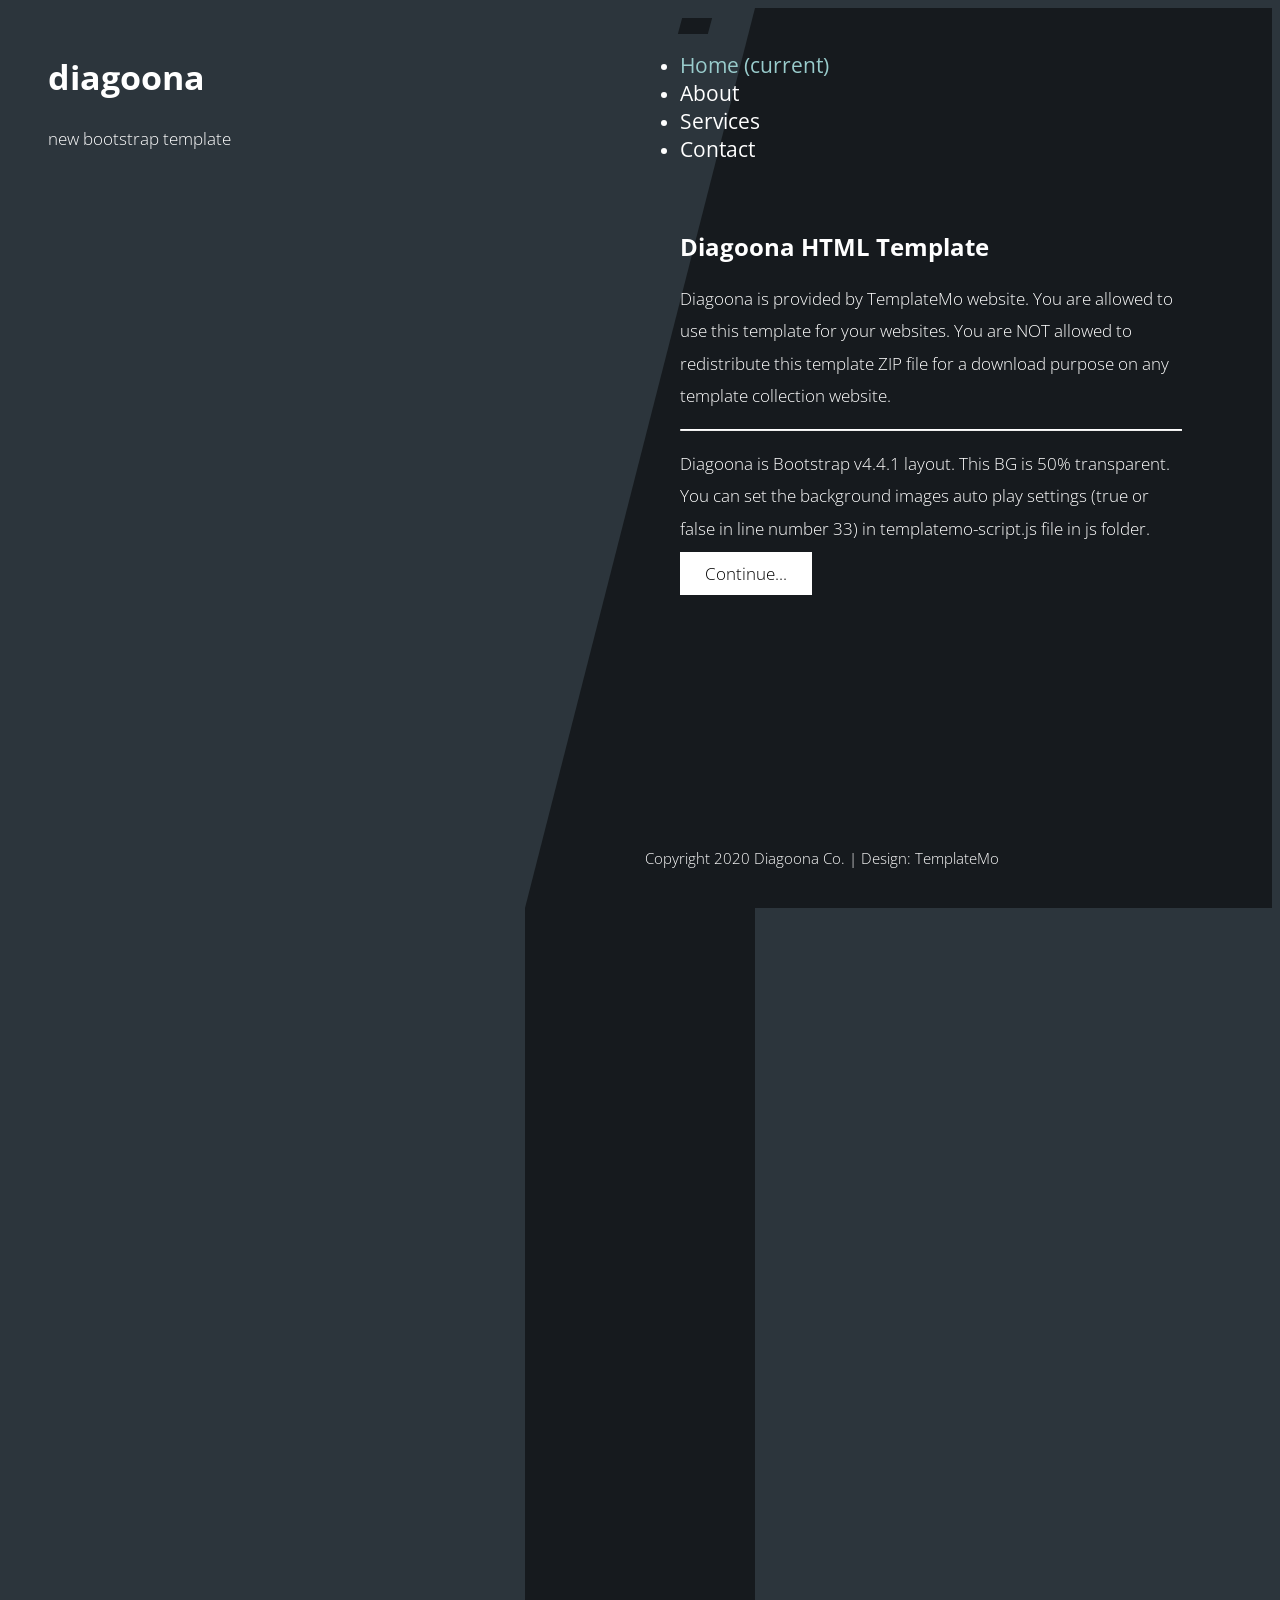
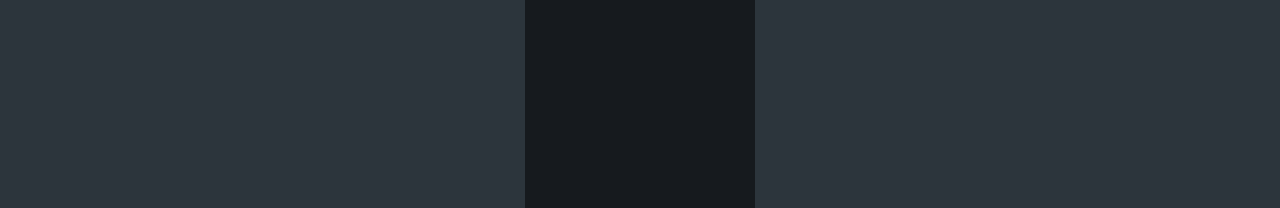
==== index.html @ 7ee662d8 "Add files via upload" ====
<!DOCTYPE html>
<html lang="en">

<head>
    <meta charset="UTF-8">
    <meta name="viewport" content="width=device-width, initial-scale=1.0">
    <meta http-equiv="X-UA-Compatible" content="ie=edge">
    <title>Diagoona HTML CSS Template</title>
    <link href="https://fonts.googleapis.com/css?family=Open+Sans:300,400" rel="stylesheet" /> <!-- https://fonts.google.com/ -->
    <link href="css/bootstrap.min.css" rel="stylesheet" /> <!-- https://getbootstrap.com/ -->
    <link href="fontawesome/css/all.min.css" rel="stylesheet" /> <!-- https://fontawesome.com/ -->
    <link href="css/templatemo-diagoona.css" rel="stylesheet" />
<!--

TemplateMo 550 Diagoona

https://templatemo.com/tm-550-diagoona

-->
</head>

<body>
    <div class="tm-container">        
        <div>
            <div class="tm-row pt-4">
                <div class="tm-col-left">
                    <div class="tm-site-header media">
                        <i class="fas fa-umbrella-beach fa-3x mt-1 tm-logo"></i>
                        <div class="media-body">
                            <h1 class="tm-sitename text-uppercase">diagoona</h1>
                            <p class="tm-slogon">new bootstrap template</p>
                        </div>        
                    </div>
                </div>
                <div class="tm-col-right">
                    <nav class="navbar navbar-expand-lg" id="tm-main-nav">
                        <button class="navbar-toggler toggler-example mr-0 ml-auto" type="button" 
                            data-toggle="collapse" data-target="#navbar-nav" 
                            aria-controls="navbar-nav" aria-expanded="false" aria-label="Toggle navigation">
                            <span><i class="fas fa-bars"></i></span>
                        </button>
                        <div class="collapse navbar-collapse tm-nav" id="navbar-nav">
                            <ul class="navbar-nav text-uppercase">
                                <li class="nav-item active">
                                    <a class="nav-link tm-nav-link" href="#">Home <span class="sr-only">(current)</span></a>
                                </li>
                                <li class="nav-item">
                                    <a class="nav-link tm-nav-link" href="about.html">About</a>
                                </li>
                                <li class="nav-item">
                                    <a class="nav-link tm-nav-link" href="services.html">Services</a>
                                </li>                            
                                <li class="nav-item">
                                    <a class="nav-link tm-nav-link" href="contact.html">Contact</a>
                                </li>
                            </ul>                            
                        </div>                        
                    </nav>
                </div>
            </div>
            
            <div class="tm-row">
                <div class="tm-col-left"></div>
                <main class="tm-col-right">
                    <section class="tm-content">
                        <h2 class="mb-5 tm-content-title">Diagoona HTML Template</h2>
                        <p class="mb-5">Diagoona is provided by TemplateMo website. You are allowed to use this template for your websites. You are NOT allowed to redistribute this template ZIP file for a download purpose on any template collection website.</p>
                        <hr class="mb-5">
                        <p class="mb-5">Diagoona is Bootstrap v4.4.1 layout. This BG is 50% transparent. You can set the background images auto play settings (true or false in line number 33) in templatemo-script.js file in js folder.</p>                        
                        <a href="about.html" class="btn btn-primary">Continue...</a>
                    </section>
                </main>
            </div>
        </div>        

        <div class="tm-row">
            <div class="tm-col-left text-center">            
                <ul class="tm-bg-controls-wrapper">
                    <li class="tm-bg-control active" data-id="0"></li>
                    <li class="tm-bg-control" data-id="1"></li>
                    <li class="tm-bg-control" data-id="2"></li>
                </ul>            
            </div>        
            <div class="tm-col-right tm-col-footer">
                <footer class="tm-site-footer text-right">
                    <p class="mb-0">Copyright 2020 Diagoona Co. 
                    
                    | Design: <a rel="nofollow" target="_parent" href="https://templatemo.com" class="tm-text-link">TemplateMo</a></p>
                </footer>
            </div>  
        </div>

        <!-- Diagonal background design -->
        <div class="tm-bg">
            <div class="tm-bg-left"></div>
            <div class="tm-bg-right"></div>
        </div>
    </div>

    <script src="js/jquery-3.4.1.min.js"></script>
    <script src="js/bootstrap.min.js"></script>
    <script src="js/jquery.backstretch.min.js"></script>
    <script src="js/templatemo-script.js"></script>
</body>
</html>
---- css/templatemo-diagoona.css ----
/*

TemplateMo 550 Diagoona

https://templatemo.com/tm-550-diagoona

*/

body {
    font-family: 'Open Sans', Arial, sans-serif;
    font-size: 17px;
    font-weight: 300;
    overflow-x: hidden;
    color: white;
    background-color: #2C353C;
}

a { 
    transition: all 0.3s ease; 
    text-decoration: none;
}

ul { padding: 0; }
a:hover { text-decoration: none; }
button:focus { outline: none; }
p { line-height: 1.9; }
.tm-logo { margin-right: 20px; }
.tm-slogan { font-size: 0.8rem; }

/* Navigation */
.navbar-toggler {
    padding: 8px 15px;
    border: 0;
    border-radius: 0;
    transform: skewX(-15deg);
    background-color: rgba(0,0,0,0.5);
    color: white;    
}

.navbar-toggler i { transform: skewX(15deg); }

.navbar-expand-lg {
    padding-left: 0;
    padding-right: 0;
}

.navbar-expand-lg .navbar-nav .nav-link { padding: 0; }

.navbar-expand-lg .navbar-nav .tm-nav-link {
    font-size: 1.3rem;
    font-weight: 400;
    color: white;    
    padding-bottom: 30px;    
}

.nav-item { margin-right: 60px; }

.nav-item:last-child { margin-right: 0; }

.nav-item.active .tm-nav-link,
.nav-item:hover .tm-nav-link {
    color: #9CC;
}

/* Page Background */
.tm-bg {
    position: absolute;
    left: 0;
    right: 0;
    width: 100%;
    height: 100%;
    display: flex;
    z-index: -1000;
}

.tm-bg-left,
.tm-bg-right {
    position: relative;
    width: 50%;
    height: 100%;
}

.tm-bg-right { background-color: rgba(0,0,0,0.5); }

.tm-bg-left {
    border-right: 230px solid rgba(0,0,0,0.5);
    border-top: 100vh solid transparent;
}

.tm-bg-controls-wrapper {
    display: inline-block;
    margin-left: -150px;
}

.tm-bg-control {
    display: inline-block;
    width: 14px;
    height: 14px;
    background-color: rgba(255,255,255,0.5);
    margin: 6px;
    cursor: pointer;
}

.tm-bg-control.active,
.tm-bg-control:hover {
    background-color: white;
}

.tm-container {
    width: 100%;
    height: 100%;
    min-height: 100vh;
    position: relative;
    display: flex;
    flex-direction: column;
    justify-content: space-between;  
}

.tm-row { display: flex; }

.tm-col-left {
    width: 50%;
    height: 100%;
    padding-left: 40px;  
    padding-right: 40px;
}

.tm-col-right {
    width: 50%;
    height: 100%;
    padding-left: 70px;
    padding-right: 70px;
}

.tm-content {
    max-width: 660px;
    margin-top: 50px;
    padding-right: 20px;
}

.tm-about { max-width: 525px; }

::-webkit-scrollbar {
    -webkit-appearance: none;
    width: 10px;
}
  
::-webkit-scrollbar-thumb {
    border-radius: 5px;
    background-color: rgba(255,255,255,.8);
    box-shadow: 0 0 1px rgba(255,255,255,.8);
}

.tm-content-title { font-size: 1.5rem; }
hr { border-top: 1px solid white; }

.btn {
    padding: 10px 25px;
    border-radius: 0;
}

.btn-big {
    padding: 9px 40px;
    font-size: 1.2rem;;
}

.btn-primary {
    background-color: white;
    color: black;
    border: 0;
}

.btn-primary:hover {
    background-color: #9CC;
    color: black;
}

.tm-site-footer {
    padding: 40px 0 20px;
    max-width: 660px;
    font-size: 0.95rem;
}

.tm-col-footer { padding-left: 0; }
.tm-text-link { color: white; }

.tm-text-link:hover,
.tm-text-link:focus {
    color: #9CC;
}

/* Service */ 
.tm-service-text { max-width: 365px; }
.tm-service-img { margin-right: 25px; }
.tm-service-img-r { margin-left: 25px; }

/* Contact */
.form-control,
textarea {    
    color: white;
    background-color: transparent;
    background-clip: padding-box;
    border: none;
    border-bottom: 1px solid #999A9B;
    border-radius: 0;
    transition: border-color 0.15s ease-in-out, box-shadow 0.15s ease-in-out;
    padding: 10px 0;
    font-family: 'Open Sans', Arial, sans-serif;
    font-size: 1rem;
    font-weight: 400;
    line-height: 1.5;
}

.form-control:focus {
    color: white;
    background-color: transparent;    
    box-shadow: none;
    border-color: #9CC;
    outline: none;
}

.mb-85 { margin-bottom: 85px; }
.tm-contact-main { max-width: 690px; }

.tm-contact {
    max-width: 420px;
    margin-left: auto;
    margin-right: auto;
}

.form-control::-webkit-input-placeholder { color: white; } /* Edge */  
.form-control:-ms-input-placeholder { color: white; } /* Internet Explorer 10-11 */  
.form-control::placeholder { color: white; }

@media (max-width: 1200px) {
    .nav-item { margin-right: 30px; }

    .tm-page-right {
        padding-left: 30px;
        padding-right: 30px;
    }
}

@media (max-width: 992px) {    
    .tm-nav {
        position: absolute;
        background: rgba(0, 0, 0, 0.8);
        color: white;
        top: 44px;
        right: 4px;
    }

    .navbar-expand-lg .navbar-nav .tm-nav-link {
        color: white;
        font-size: 1.1rem;
        padding: 13px 20px;
    }

    .nav-item { margin-right: 0; }

    .nav-item.active .tm-nav-link,
    .nav-item:hover .tm-nav-link {
        color: #9CC;
    }

    .tm-content { margin-top: 20px; }
    .tm-site-footer { padding-top: 40px; }
    .tm-col-left { width: 40%; }

    .tm-col-right {
        width: 60%;
        padding-left: 100px;
        padding-right: 30px;
    }
    
    .tm-col-footer { padding-left: 0; }
}

@media (max-width: 768px) {
    .tm-row { flex-direction: column; }

    .tm-col-left,
    .tm-col-right,
    .tm-bg-left,
    .tm-bg-right {
        width: 100%;
    }

    #tm-main-nav {
        position: fixed;
        top: 50px;
        right: 40px;
        padding-bottom: 0;
    }  
    
    .tm-bg { flex-direction: column; }

    .tm-bg-left {
        height: 200px;        
        border-bottom: 50px solid rgba(0,0,0,0.5);
        border-right: 0;
        border-top: 0;
    }

    .tm-bg-right { height: calc(100% - 200px); }

    .tm-bg-controls-wrapper {
        margin-left: 0;
        margin-top: 50px;
    }

    .tm-content {
        max-height: none;
        margin-top: 40px;
    }

    .tm-col-right {
        padding-top: 40px;
        padding-left: 30px;
    }

    .tm-col-footer {
        padding-left: 10px;
        padding-right: 10px;
    }
}

@media (max-width: 460px) {
    .tm-logo { margin-right: 15px; }
    .tm-sitename { font-size: 1.8rem; }
    .tm-slogon { font-size: 0.8rem; }
}

@media (max-width: 450px), (min-width: 768px) and (max-width: 830px), (min-width: 992px) and (max-width: 1040px) {
    .tm-service-media { flex-direction: column; }
    .tm-service-media-img-l { flex-direction: column-reverse; }
    .tm-service-text { margin-top: 20px; }
    .tm-service-img { margin-right: 0; }
    .tm-service-img-r { margin-left: 0; }
}
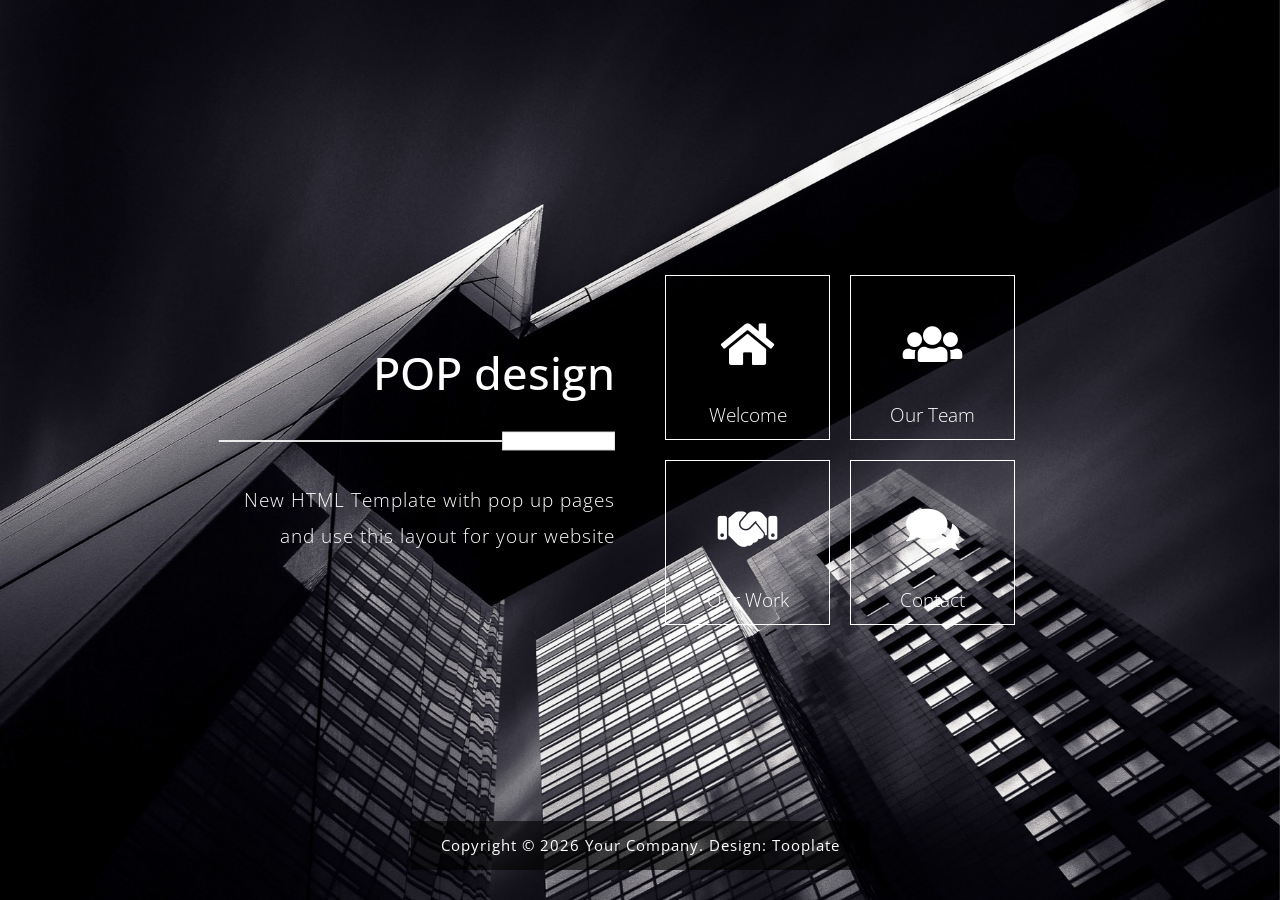
==== commit bf889651: "Add files via upload" ====
--- a/index.html
+++ b/index.html
@@ -1,105 +1,230 @@
 <!DOCTYPE html>
 <html lang="en">
-
 <head>
-    <meta charset="UTF-8">
-    <meta name="viewport" content="width=device-width, initial-scale=1.0">
-    <meta http-equiv="X-UA-Compatible" content="ie=edge">
-    <title>Diagoona HTML CSS Template</title>
-    <link href="https://fonts.googleapis.com/css?family=Open+Sans:300,400" rel="stylesheet" /> <!-- https://fonts.google.com/ -->
-    <link href="css/bootstrap.min.css" rel="stylesheet" /> <!-- https://getbootstrap.com/ -->
-    <link href="fontawesome/css/all.min.css" rel="stylesheet" /> <!-- https://fontawesome.com/ -->
-    <link href="css/templatemo-diagoona.css" rel="stylesheet" />
+    <meta charset="utf-8">
+    <meta name="viewport" content="width=device-width, initial-scale=1">
+
+    <title>Pop HTML CSS Template</title>
 <!--
 
-TemplateMo 550 Diagoona
-
-https://templatemo.com/tm-550-diagoona
+Template 2097 Pop
+
+https://www.tooplate.com/view/2097-pop
 
 -->
+    <!-- load CSS -->
+    <link rel="stylesheet" href="https://fonts.googleapis.com/css?family=Open+Sans:300">  <!-- Google web font "Open Sans" -->
+    <link rel="stylesheet" href="css/bootstrap.min.css">                                  <!-- https://getbootstrap.com/ -->
+    <link rel="stylesheet" href="fontawesome/css/fontawesome-all.min.css">                <!-- https://fontawesome.com/ -->
+    <link rel="stylesheet" type="text/css" href="slick/slick.css"/>                       <!-- http://kenwheeler.github.io/slick/ -->
+    <link rel="stylesheet" type="text/css" href="slick/slick-theme.css"/>
+    <link rel="stylesheet" href="css/tooplate-style.css">                               <!-- Templatemo style -->
+
+    <script>document.documentElement.className="js";var supportsCssVars=function(){var e,t=document.createElement("style");return t.innerHTML="root: { --tmp-var: bold; }",document.head.appendChild(t),e=!!(window.CSS&&window.CSS.supports&&window.CSS.supports("font-weight","var(--tmp-var)")),t.parentNode.removeChild(t),e};supportsCssVars()||alert("Please view this in a modern browser such as latest version of Chrome or Microsoft Edge.");</script>
+    
 </head>
 
 <body>
-    <div class="tm-container">        
-        <div>
-            <div class="tm-row pt-4">
-                <div class="tm-col-left">
-                    <div class="tm-site-header media">
-                        <i class="fas fa-umbrella-beach fa-3x mt-1 tm-logo"></i>
-                        <div class="media-body">
-                            <h1 class="tm-sitename text-uppercase">diagoona</h1>
-                            <p class="tm-slogon">new bootstrap template</p>
-                        </div>        
+    <div id="tm-bg"></div>
+    <div id="tm-wrap">
+        <div class="tm-main-content">
+            <div class="container tm-site-header-container">
+                <div class="row">
+                    <div class="col-sm-12 col-md-6 col-lg-6 col-md-col-xl-6 mb-md-0 mb-sm-4 mb-4 tm-site-header-col">
+                        <div class="tm-site-header">
+                            <h1 class="mb-4">POP design</h1>
+                            <img src="img/underline.png" class="img-fluid mb-4">
+                            <p>New HTML Template with pop up pages and use this layout for your website</p>        
+                        </div>                        
                     </div>
-                </div>
-                <div class="tm-col-right">
-                    <nav class="navbar navbar-expand-lg" id="tm-main-nav">
-                        <button class="navbar-toggler toggler-example mr-0 ml-auto" type="button" 
-                            data-toggle="collapse" data-target="#navbar-nav" 
-                            aria-controls="navbar-nav" aria-expanded="false" aria-label="Toggle navigation">
-                            <span><i class="fas fa-bars"></i></span>
-                        </button>
-                        <div class="collapse navbar-collapse tm-nav" id="navbar-nav">
-                            <ul class="navbar-nav text-uppercase">
-                                <li class="nav-item active">
-                                    <a class="nav-link tm-nav-link" href="#">Home <span class="sr-only">(current)</span></a>
-                                </li>
-                                <li class="nav-item">
-                                    <a class="nav-link tm-nav-link" href="about.html">About</a>
-                                </li>
-                                <li class="nav-item">
-                                    <a class="nav-link tm-nav-link" href="services.html">Services</a>
-                                </li>                            
-                                <li class="nav-item">
-                                    <a class="nav-link tm-nav-link" href="contact.html">Contact</a>
-                                </li>
-                            </ul>                            
-                        </div>                        
-                    </nav>
-                </div>
+                    <div class="col-sm-12 col-md-6 col-lg-6 col-xl-6">
+                        <div class="content">
+                            <div class="grid">
+                                <div class="grid__item" id="home-link">
+                                    <div class="product">
+                                        <div class="tm-nav-link">
+                                            <i class="fas fa-home fa-3x tm-nav-icon"></i>
+                                            <span class="tm-nav-text">Welcome</span>
+                                            <div class="product__bg"></div>        
+                                        </div>                                    
+                                        <div class="product__description">
+                                            <div class="row mb-3">
+                                                <div class="col-12">
+                                                    <h2 class="tm-page-title">Welcome to Pop Design</h2>        
+                                                </div>
+                                            </div>                                        
+                                            <div class="row">
+                                                <div class="col-sm-12 col-md-6 col-lg-6 col-xl-6">
+                                                    <img src="img/welcome-1.jpg" class="img-fluid mb-3">
+                                                    <p>You are allowed to download, modify and use this template for your commercial or business websites. </p>
+                                                    <p>Please tell your friends about <a rel="nofollow" href="https://fb.com/tooplate" target="_parent">Tooplate</a>. That will be very helpful for us. Thank you.</p>    
+                                                </div>
+                                                <div class="col-sm-12 col-md-6 col-lg-6 col-xl-6">
+                                                    <p>You are NOT allowed to put this template ZIP file for a download purpose on any template collection website.</p>
+                                                    <p>If you have any kind of question or comment, please feel free to <a rel="nofollow" href="https://www.tooplate.com/contact" target="_parent">contact us</a>. You are welcome.</p>
+                                                    <img src="img/welcome-2.jpg" class="img-fluid">
+                                                </div>                                        
+                                            </div>
+                                            
+                                        </div>
+                                    </div>
+                                </div>
+
+                                <div class="grid__item" id="team-link">
+                                    <div class="product">
+                                        <div class="tm-nav-link">
+                                            <i class="fas fa-users fa-3x tm-nav-icon"></i>
+                                            <span class="tm-nav-text">Our Team</span>
+                                            <div class="product__bg"></div>            
+                                        </div>                                     
+                                        <div class="product__description">
+                                            <div class="p-sm-4 p-2">
+                                                <div class="row mb-3">
+                                                    <div class="col-12">
+                                                        <h2 class="tm-page-title">Background of Our Team</h2>        
+                                                    </div>
+                                                </div>
+                                                <div class="row tm-reverse-sm">
+                                                    <div class="col-sm-12 col-md-8 col-lg-8 col-xl-8">
+                                                        <p class="mb-4">Vestibulum aliquet, arcu accumsan lobortis bibendum, justo velit efficitur lorem, at pulvinar mi justo nec lacus. Nullam et libero aliquet, luctus nunc sit amet, tincidunt ligula. Sed finibus ante sed tortor cursus, nec malesuada lectus interdum.</p>
+                                                        <p class="mb-4">Sed ex turpis, vulputate in efficitur id, lobortis eget nibh. Pellentesque maximus ipsum eget velit imperdiet sodales. Suspendisse in blandit mi.</p>
+                                                        <p class="mb-5">Pellentesque finibus felis risus, ut malesuada felis viverra at. Quisque accumsan in mi non hendrerit.</p>
+                                                        <a href="#" class="btn tm-btn-gray">Read More</a>        
+                                                    </div>                                                
+                                                    <div class="col-sm-12 col-md-4 col-lg-4 col-xl-4 mb-lg-0 mb-sm-4 mb-4">
+                                                        <img src="img/team.jpg" class="img-fluid">
+                                                    </div>
+                                                </div>
+                                            </div>
+                                        </div>
+                                    </div>
+                                </div>
+
+                                <div class="grid__item">
+                                    <div class="product">
+                                        <div class="tm-nav-link">
+                                            <i class="fas fa-handshake fa-3x tm-nav-icon"></i>
+                                            <span class="tm-nav-text">Our Work</span>
+                                            <div class="product__bg"></div>             
+                                        </div>                                                                 
+                                        <div class="product__description">
+                                            <div class="p-sm-4 p-2">
+                                                <div class="row mb-3">
+                                                    <div class="col-12">
+                                                        <h2 class="tm-page-title">Our Work</h2>        
+                                                    </div>
+                                                </div>
+                                                <div class="row mb-3">
+                                                    <div class="col-12">
+                                                        <p>Aliquam interdum, nisl sed faucibus tempor, massa velit laoreet ipsum, et faucibus sapien magna at enim. Suspendisse a dictum tortor, vel rhoncus libero. Integer at lacus velit. Nullam dapibus venenatis placerat.</p>
+                                                    </div>
+                                                </div>
+                                                <div class="row">
+                                                    <div class="col-12">
+                                                        <div class="p-sm-4 p-2 tm-img-container">
+                                                            <div class="tm-img-slider" id="tmImgSlider">
+                                                              <a href="#" class="tm-slider-img-link"><img src="img/gallery-img-01-tn.jpg" alt="Image 1" class="img-fluid tm-slider-img"></a>
+                                                              <a href="#" class="tm-slider-img-link"><img src="img/gallery-img-02-tn.jpg" alt="Image 2" class="img-fluid tm-slider-img"></a>
+                                                              <a href="#" class="tm-slider-img-link"><img src="img/gallery-img-03-tn.jpg" alt="Image 3" class="img-fluid tm-slider-img"></a>
+                                                              <a href="#" class="tm-slider-img-link"><img src="img/gallery-img-04-tn.jpg" alt="Image 4" class="img-fluid tm-slider-img"></a>
+                                                              <a href="#" class="tm-slider-img-link"><img src="img/gallery-img-05-tn.jpg" alt="Image 5" class="img-fluid tm-slider-img"></a>
+                                                              <a href="#" class="tm-slider-img-link"><img src="img/gallery-img-06-tn.jpg" alt="Image 6" class="img-fluid tm-slider-img"></a>
+                                                            </div>
+                                                        </div>  
+                                                    </div>
+                                                </div>
+                                            </div>
+                                        </div>       
+                                    </div>
+                                </div>
+
+                                <div class="grid__item">
+                                    <div class="product">
+                                        <div class="tm-nav-link">
+                                            <i class="fas fa-comments fa-3x tm-nav-icon"></i>
+                                            <span class="tm-nav-text">Contact</span>
+                                            <div class="product__bg"></div>             
+                                        </div>                                                              
+                                        <div class="product__description">
+                                            <div class="pt-sm-4 pb-sm-4 pl-sm-5 pr-sm-5 pt-2 pb-2 pl-3 pr-3">
+                                                <div class="row mb-3">
+                                                    <div class="col-12">
+                                                        <h2 class="tm-page-title">Contact Us</h2>        
+                                                    </div>
+                                                </div>
+                                                <div class="row mb-4">
+                                                    <div class="col-12">
+                                                        <p>Lorem ipsum dolor site amet, consectetur adipiscing elit. Aliquam interdum, nisl sed faucibus tempor, massa velit laoreet ipsum, et faucibus sapien magna at enim. Suspendisse a dictum tortor, vel rhoncus libero.</p>
+                                                    </div>
+                                                </div>
+                                                <div class="row">
+                                                    <div class="col-12">
+                                                        <form action="index.html" method="post" class="contact-form">
+                                                            <div class="row">
+                                                                <div class="form-group col-md-6 col-lg-6 col-xl-6">
+                                                                  <input type="text" id="contact_name" name="contact_name" class="form-control" placeholder="Name"  required/>
+                                                                </div>
+                                                                <div class="form-group col-md-6 col-lg-6 col-xl-6 tm-col-email">
+                                                                  <input type="email" id="contact_email" name="contact_email" class="form-control" placeholder="Email"  required/>
+                                                                </div>
+                                                            </div>                                                        
+                                                            <div class="form-group">
+                                                              <textarea id="contact_message" name="contact_message" class="form-control" rows="9" placeholder="Message" required></textarea>
+                                                            </div>
+                                                            <button type="submit" class="btn btn-primary tm-btn-submit">Submit</button>
+                                                        </form>
+                                                    </div>
+                                                </div>
+                                            </div>                                            
+                                        </div>
+                                    </div>
+                                </div>
+                            </div> 
+                        </div>                       
+                    </div>
+                </div>                
             </div>
-            
-            <div class="tm-row">
-                <div class="tm-col-left"></div>
-                <main class="tm-col-right">
-                    <section class="tm-content">
-                        <h2 class="mb-5 tm-content-title">Diagoona HTML Template</h2>
-                        <p class="mb-5">Diagoona is provided by TemplateMo website. You are allowed to use this template for your websites. You are NOT allowed to redistribute this template ZIP file for a download purpose on any template collection website.</p>
-                        <hr class="mb-5">
-                        <p class="mb-5">Diagoona is Bootstrap v4.4.1 layout. This BG is 50% transparent. You can set the background images auto play settings (true or false in line number 33) in templatemo-script.js file in js folder.</p>                        
-                        <a href="about.html" class="btn btn-primary">Continue...</a>
-                    </section>
-                </main>
-            </div>
-        </div>        
-
-        <div class="tm-row">
-            <div class="tm-col-left text-center">            
-                <ul class="tm-bg-controls-wrapper">
-                    <li class="tm-bg-control active" data-id="0"></li>
-                    <li class="tm-bg-control" data-id="1"></li>
-                    <li class="tm-bg-control" data-id="2"></li>
-                </ul>            
-            </div>        
-            <div class="tm-col-right tm-col-footer">
-                <footer class="tm-site-footer text-right">
-                    <p class="mb-0">Copyright 2020 Diagoona Co. 
-                    
-                    | Design: <a rel="nofollow" target="_parent" href="https://templatemo.com" class="tm-text-link">TemplateMo</a></p>
-                </footer>
-            </div>  
-        </div>
-
-        <!-- Diagonal background design -->
-        <div class="tm-bg">
-            <div class="tm-bg-left"></div>
-            <div class="tm-bg-right"></div>
-        </div>
+            <footer>
+                <p class="small tm-copyright-text">Copyright &copy; <span class="tm-current-year">2020</span> Your Company. 
+                
+                Design: <a rel="nofollow" href="https://www.tooplate.com" class="tm-text-highlight">Tooplate</a></p>
+            </footer>
+        </div> <!-- .tm-main-content -->  
     </div>
-
-    <script src="js/jquery-3.4.1.min.js"></script>
-    <script src="js/bootstrap.min.js"></script>
-    <script src="js/jquery.backstretch.min.js"></script>
-    <script src="js/templatemo-script.js"></script>
+    <!-- load JS -->
+    <script src="js/jquery-3.2.1.slim.min.js"></script>         <!-- https://jquery.com/ -->    
+    <script src="slick/slick.min.js"></script>                  <!-- http://kenwheeler.github.io/slick/ -->  
+    <script src="js/anime.min.js"></script>                     <!-- http://animejs.com/ -->
+    <script src="js/main.js"></script>  
+    <script>      
+
+        function setupFooter() {
+            var pageHeight = $('.tm-site-header-container').height() + $('footer').height() + 100;
+
+            var main = $('.tm-main-content');
+
+            if($(window).height() < pageHeight) {
+                main.addClass('tm-footer-relative');
+            }
+            else {
+                main.removeClass('tm-footer-relative');   
+            }
+        }
+
+        /* DOM is ready
+        ------------------------------------------------*/
+        $(function(){
+
+            setupFooter();
+
+            $(window).resize(function(){
+                setupFooter();
+            });
+
+            $('.tm-current-year').text(new Date().getFullYear());  // Update year in copyright           
+        });
+
+    </script>             
+
 </body>
 </html>
--- a/css/tooplate-style.css
+++ b/css/tooplate-style.css
@@ -0,0 +1,418 @@
+/*
+
+Template 2097 Pop
+
+https://www.tooplate.com/view/2097-pop
+
+*/
+
+body {
+  font-family: "Open Sans", Helvetica, Arial, sans-serif;
+  font-size: 19px;
+  font-weight: 300;
+  color: white;
+  position: relative;
+}
+
+h1 {
+  font-size: 2.8rem;
+}
+
+#tm-bg {
+  position: fixed;
+  top: 0;
+  left: 0;
+  width: 100%;
+  height: 100%;
+  background-image: url(../img/pop-bg.jpg);
+  background-position: center;
+  background-size: cover;
+  background-repeat: no-repeat;
+  z-index: -1;
+  transition: all 0.3s ease;
+}
+
+#tm-bg:after {
+  content: "";
+  display: block;
+  position: absolute;
+  top: 0;
+  left: 0;
+  width: 100%;
+  height: 100%;
+}
+
+#tm-wrap {
+  display: flex;
+  align-items: center;
+  height: 100%;
+  min-height: 100vh;
+}
+
+p {
+  line-height: 1.9;
+  letter-spacing: 1px;
+}
+
+.tm-main-content {
+  display: flex;
+  align-items: center;
+  padding: 50px 15px;
+  position: absolute;
+  left: 0;
+  right: 0;
+  top: 0;
+  bottom: 0;
+  overflow: auto;
+}
+
+.tm-site-header-col {
+  display: flex;
+  align-items: center;
+}
+
+.tm-site-header {
+  margin: 10px;
+  text-align: right;
+  width: 100%;
+}
+
+.tm-nav ul {
+  padding-left: 0;
+  display: block;
+}
+
+.tm-nav li {
+  list-style: none;
+  display: inline-block;
+  border: 1px solid white;
+  float: left;
+  margin: 10px;
+}
+
+.tm-nav-link {
+  color: white;
+  display: flex;
+  flex-direction: column;
+  justify-content: center;
+  width: 165px;
+  height: 165px;
+  text-align: center;
+  border: 1px solid white;
+  cursor: pointer;
+  position: relative;
+}
+
+.tm-nav-text {
+  position: absolute;
+  left: 0;
+  right: 0;
+  bottom: 10px;
+}
+
+.fa-3x {
+  font-size: 2.5em;
+}
+
+.product {
+  background: transparent;
+  transition: all 0.3s ease;
+}
+
+.product:hover {
+  background: #2c2a35;
+  color: #a9a9a9;
+}
+
+.tm-nav-icon {
+  display: block;
+  margin-bottom: 25px;
+}
+
+/* Expanding Grid Items from Codrops */
+.tm-page-title {
+  font-weight: 300;
+}
+.content {
+  max-width: 370px;
+}
+.grid {
+  display: flex;
+  flex-wrap: wrap;
+}
+.grid__item {
+  margin: 10px;
+}
+.product {
+  position: relative;
+  cursor: pointer;
+}
+
+.product__bg {
+  width: 100%;
+  height: 100%;
+  top: 0px;
+}
+
+.product__bg,
+.product__description {
+  opacity: 0;
+  position: absolute;
+}
+
+.product__description {
+  width: 100%;
+  height: 100%;
+  top: 0;
+  left: 0;
+  display: none;
+}
+
+.tm-fa-close {
+  font-size: 30px;
+}
+
+.details {
+  font-size: 1rem;
+  width: 100%;
+  height: 100%;
+  bottom: 0;
+  left: 0;
+  z-index: 1000;
+  display: flex;
+  flex-direction: column;
+  justify-content: center;
+  pointer-events: none;
+  padding: 15px;
+  display: none;
+}
+
+.details > * {
+  position: relative;
+  opacity: 0;
+}
+
+.details--open {
+  pointer-events: auto;
+}
+
+.details__bg {
+  width: 100%;
+  max-width: 900px;
+  left: 0;
+  right: 0;
+  margin-left: auto;
+  margin-right: auto;
+}
+
+.details__bg--down {
+  background: #2c2a35;
+}
+
+.details__bg {
+  padding: 50px;
+  transform-origin: 0 0;
+}
+
+.details__close {
+  position: absolute;
+  top: 5px;
+  right: 0;
+  border: 0;
+  background: none;
+  margin: 1em;
+  cursor: pointer;
+  font-size: 0.85em;
+  color: white;
+  z-index: 1001;
+}
+
+/* Team */
+.tm-reverse-sm {
+  flex-direction: row;
+}
+
+/* Our Work */
+.tm-slider-img-link {
+  padding-left: 10px;
+  padding-right: 10px;
+}
+
+.slick-dots li button:before {
+  font-size: 20px;
+  color: white;
+  opacity: 1;
+}
+
+.slick-dots {
+  position: absolute;
+  bottom: -40px;
+  display: block;
+  width: 100%;
+  padding: 0;
+  list-style: none;
+  text-align: center;
+}
+
+.slick-dots li.slick-active button:before {
+  opacity: 0.75;
+  color: deepskyblue;
+}
+
+/* Contact */
+.form-control {
+  font-size: 1.1rem;
+  border-radius: 0;
+  border: none;
+  background-color: #353541;
+  color: white;
+  padding: 0.75rem;
+}
+
+.form-control:focus {
+  color: #cecece;
+  background-color: #4d4c59;
+  border-color: transparent;
+}
+
+.tm-col-email {
+  padding-left: 0;
+}
+
+.tm-btn-submit {
+  background-color: #006599;
+}
+
+.tm-btn-gray {
+  background-color: #494752;
+  color: white;
+}
+
+.tm-btn-gray:hover {
+  background-color: #77757d;
+  color: white;
+}
+
+.btn {
+  padding: 0.5rem 2.4rem;
+  font-size: 1.2rem;
+  border-radius: 0;
+}
+
+.btn-primary {
+  border-color: transparent;
+}
+
+.btn-primary:hover {
+  background-color: #0e7fb9;
+  border-color: transparent;
+}
+
+/* Footer */
+footer {
+  position: absolute;
+  bottom: 30px;
+  text-align: center;
+  left: 0;
+  right: 0;
+}
+
+.tm-text-highlight {
+  color: white;
+}
+.tm-text-highlight:hover {
+  color: red;
+}
+.tm-main-content.tm-footer-relative {
+  flex-direction: column;
+}
+.tm-main-content.tm-footer-relative footer {
+  position: relative;
+  bottom: 0;
+  margin-top: 50px;
+}
+
+.tm-copyright-text {
+  background-color: rgba(0, 0, 0, 0.6);
+  display: inline-block;
+  padding: 10px 30px;
+}
+
+a,
+button {
+  transition: all 0.3s ease;
+}
+a:hover,
+a:focus {
+  text-decoration: none;
+  outline: none;
+}
+
+p:last-child {
+  margin-bottom: 0;
+}
+
+@media (min-width: 900px) {
+  .container {
+    max-width: 900px;
+  }
+}
+
+@media (min-width: 767px) and (max-width: 991px), (max-width: 440px) {
+  .tm-nav-link {
+    width: 145px;
+    height: 145px;
+  }
+}
+
+@media (max-width: 767px) {
+  .container {
+    max-width: 450px;
+  }
+  .content {
+    margin-left: auto;
+    margin-right: 0;
+  }
+  .tm-nav ul {
+    display: flex;
+    flex-wrap: wrap;
+    justify-content: flex-end;
+  }
+  .grid {
+    justify-content: flex-end;
+  }
+  .tm-col-email {
+    padding-left: 15px;
+  }
+  .tm-reverse-sm {
+    flex-direction: column-reverse;
+  }
+}
+
+@media (max-width: 544px) {
+  .tm-main-content {
+    flex-direction: column;
+  }
+  .details__bg {
+    padding: 55px 40px;
+  }
+  .slick-dots li button:before {
+    font-size: 15px;
+  }
+
+  footer {
+    position: relative;
+    bottom: 0;
+  }
+}
+
+@media (max-width: 419px) {
+  .tm-nav-link {
+    width: 120px;
+    height: 120px;
+  }
+
+  .fa-3x {
+    font-size: 2.2em;
+  }
+}
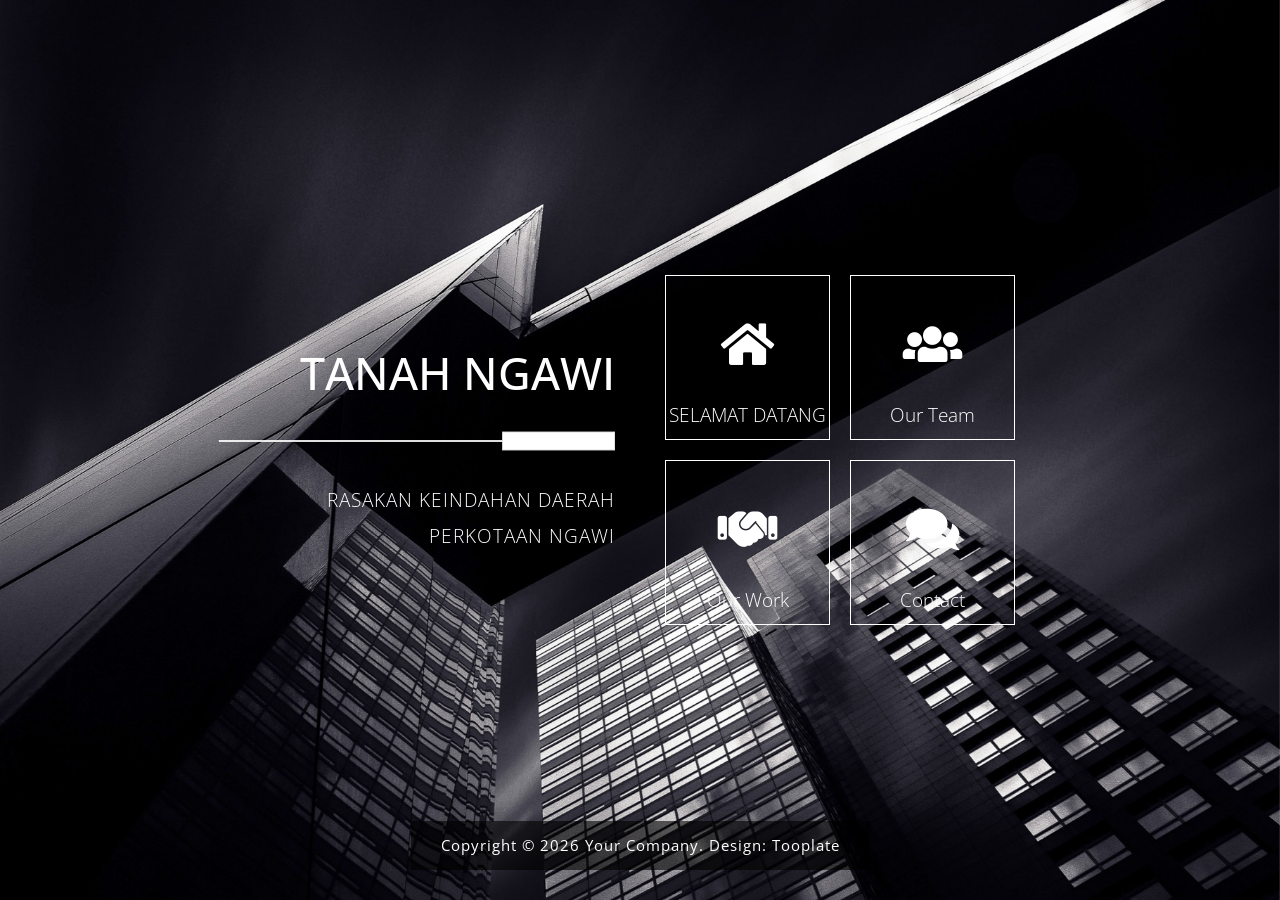
==== commit d23c4c97: "Update index.html" ====
--- a/index.html
+++ b/index.html
@@ -32,9 +32,9 @@
                 <div class="row">
                     <div class="col-sm-12 col-md-6 col-lg-6 col-md-col-xl-6 mb-md-0 mb-sm-4 mb-4 tm-site-header-col">
                         <div class="tm-site-header">
-                            <h1 class="mb-4">POP design</h1>
+                            <h1 class="mb-4">TANAH NGAWI</h1>
                             <img src="img/underline.png" class="img-fluid mb-4">
-                            <p>New HTML Template with pop up pages and use this layout for your website</p>        
+                            <p>RASAKAN KEINDAHAN DAERAH PERKOTAAN NGAWI</p>        
                         </div>                        
                     </div>
                     <div class="col-sm-12 col-md-6 col-lg-6 col-xl-6">
@@ -44,7 +44,7 @@
                                     <div class="product">
                                         <div class="tm-nav-link">
                                             <i class="fas fa-home fa-3x tm-nav-icon"></i>
-                                            <span class="tm-nav-text">Welcome</span>
+                                            <span class="tm-nav-text">SELAMAT DATANG</span>
                                             <div class="product__bg"></div>        
                                         </div>                                    
                                         <div class="product__description">
@@ -227,4 +227,4 @@
     </script>             
 
 </body>
-</html>+</html>
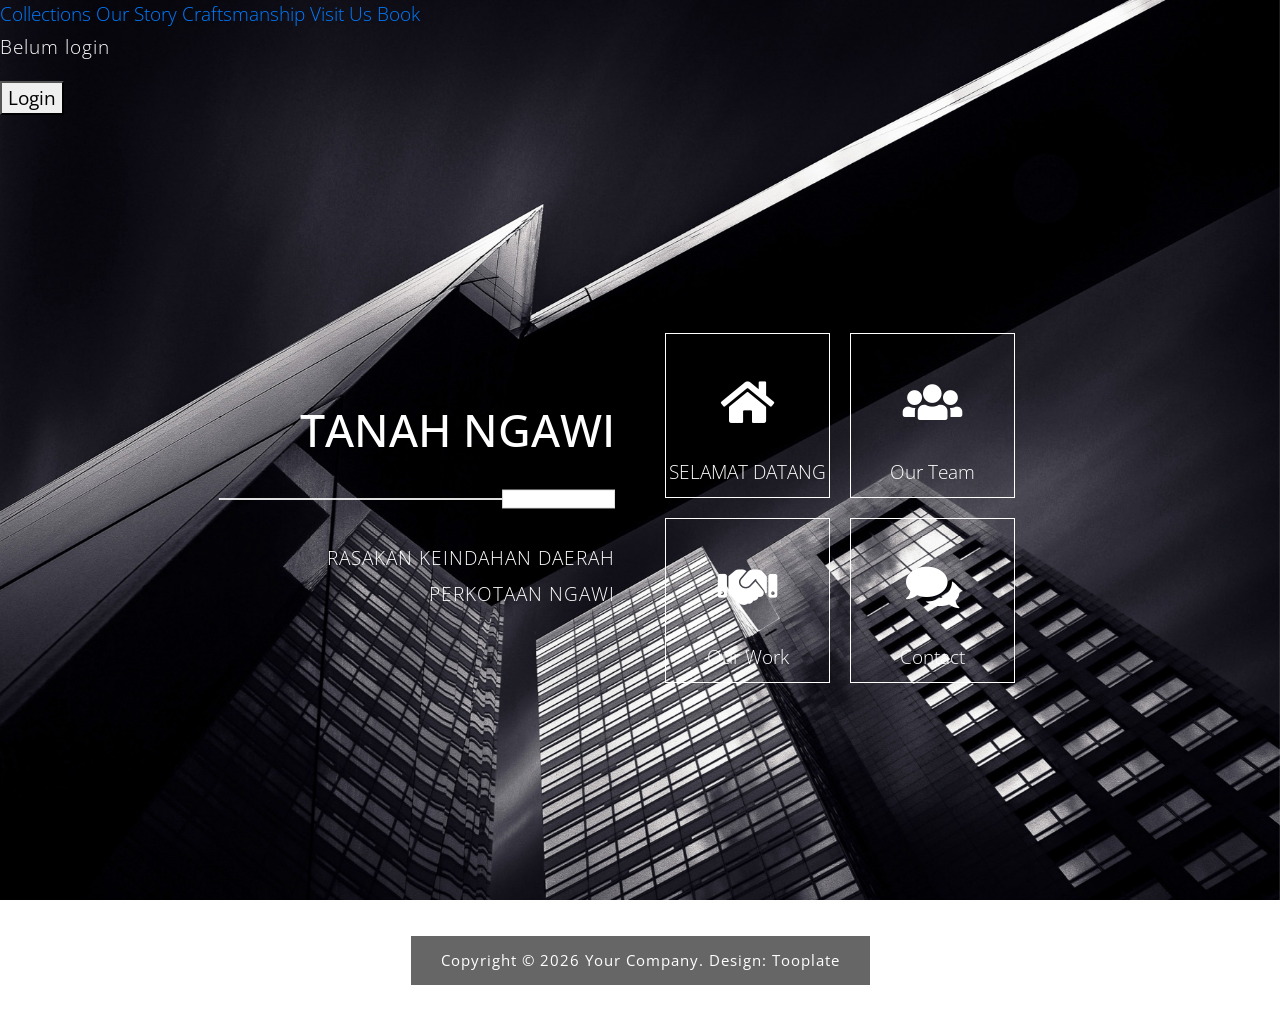
==== commit 6654e76e: "Update index.html" ====
--- a/index.html
+++ b/index.html
@@ -25,6 +25,17 @@
 </head>
 
 <body>
+                    <nav class="nav-main">
+                        <a href="#collections">Collections</a>
+                        <a href="#story">Our Story</a>
+                        <a href="#craftsmanship">Craftsmanship</a>
+                        <a href="#contact">Visit Us</a>
+                        <a href="#contact" class="nav-cta">Book </a>
+                        <p id="userInfo">Belum login</p>
+    <div id="authArea">
+        <button onclick="goLogin()" class="nav-cta">Login</button>
+
+    </div>
     <div id="tm-bg"></div>
     <div id="tm-wrap">
         <div class="tm-main-content">
@@ -225,6 +236,8 @@
         });
 
     </script>             
-
+    </footer>
+    <script src="templatemo-maison-doree.js"></script>
+        <script src="login/js/welcome.js"></script>
 </body>
 </html>
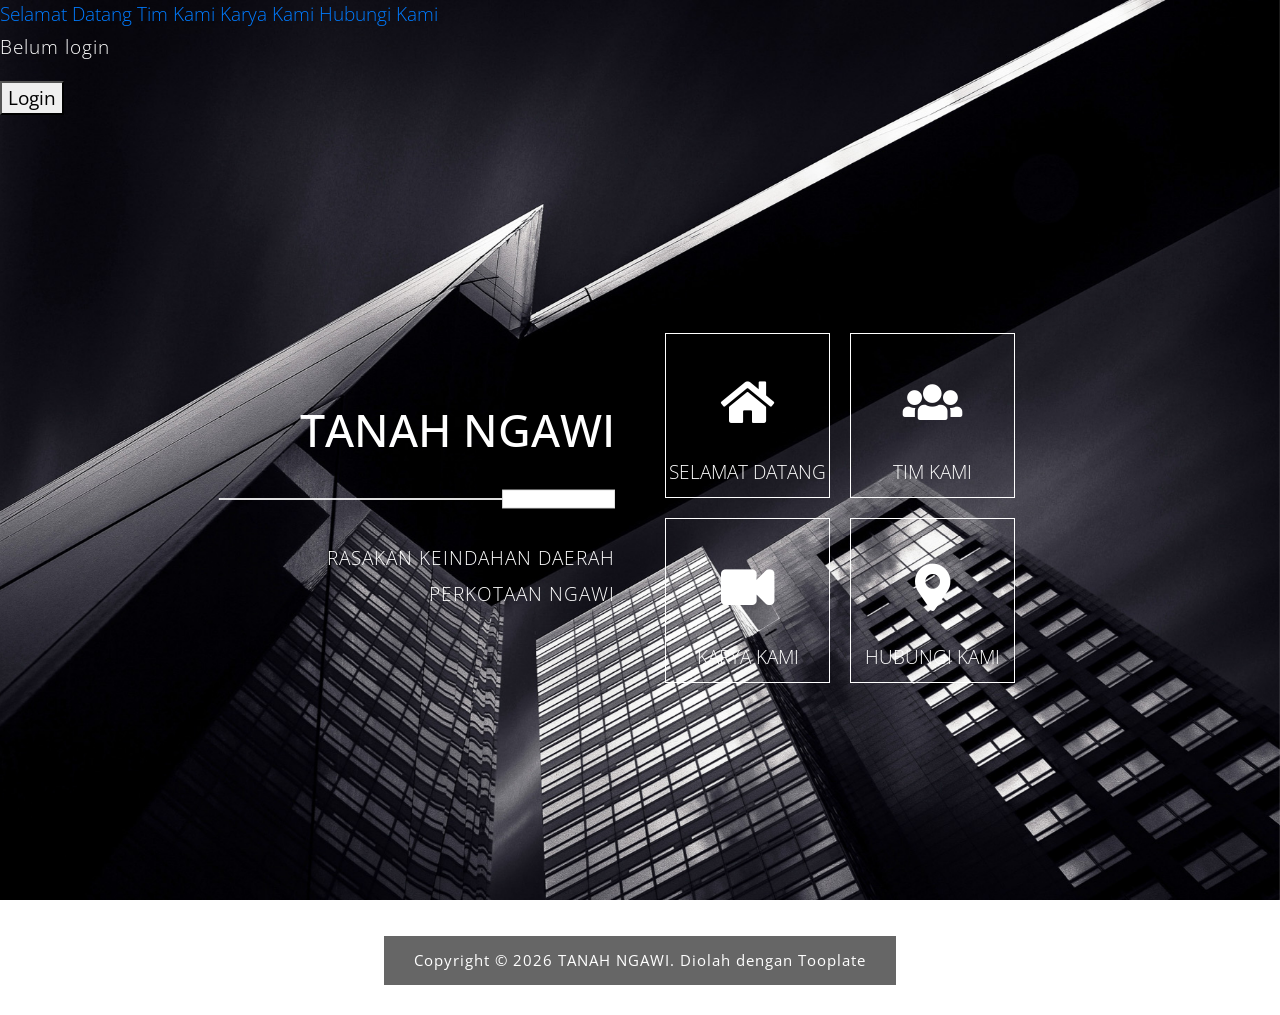
==== commit 5054926b: "Complete update: Fix welcome.js, add YouTube/Maps embeds, Indonesian text, and register system MAJOR" ====
--- a/index.html
+++ b/index.html
@@ -1,243 +1,233 @@
-<!DOCTYPE html>
-<html lang="en">
-<head>
-    <meta charset="utf-8">
-    <meta name="viewport" content="width=device-width, initial-scale=1">
-
-    <title>Pop HTML CSS Template</title>
-<!--
-
-Template 2097 Pop
-
-https://www.tooplate.com/view/2097-pop
-
--->
-    <!-- load CSS -->
-    <link rel="stylesheet" href="https://fonts.googleapis.com/css?family=Open+Sans:300">  <!-- Google web font "Open Sans" -->
-    <link rel="stylesheet" href="css/bootstrap.min.css">                                  <!-- https://getbootstrap.com/ -->
-    <link rel="stylesheet" href="fontawesome/css/fontawesome-all.min.css">                <!-- https://fontawesome.com/ -->
-    <link rel="stylesheet" type="text/css" href="slick/slick.css"/>                       <!-- http://kenwheeler.github.io/slick/ -->
-    <link rel="stylesheet" type="text/css" href="slick/slick-theme.css"/>
-    <link rel="stylesheet" href="css/tooplate-style.css">                               <!-- Templatemo style -->
-
-    <script>document.documentElement.className="js";var supportsCssVars=function(){var e,t=document.createElement("style");return t.innerHTML="root: { --tmp-var: bold; }",document.head.appendChild(t),e=!!(window.CSS&&window.CSS.supports&&window.CSS.supports("font-weight","var(--tmp-var)")),t.parentNode.removeChild(t),e};supportsCssVars()||alert("Please view this in a modern browser such as latest version of Chrome or Microsoft Edge.");</script>
-    
-</head>
-
-<body>
-                    <nav class="nav-main">
-                        <a href="#collections">Collections</a>
-                        <a href="#story">Our Story</a>
-                        <a href="#craftsmanship">Craftsmanship</a>
-                        <a href="#contact">Visit Us</a>
-                        <a href="#contact" class="nav-cta">Book </a>
-                        <p id="userInfo">Belum login</p>
-    <div id="authArea">
-        <button onclick="goLogin()" class="nav-cta">Login</button>
-
-    </div>
-    <div id="tm-bg"></div>
-    <div id="tm-wrap">
-        <div class="tm-main-content">
-            <div class="container tm-site-header-container">
-                <div class="row">
-                    <div class="col-sm-12 col-md-6 col-lg-6 col-md-col-xl-6 mb-md-0 mb-sm-4 mb-4 tm-site-header-col">
-                        <div class="tm-site-header">
-                            <h1 class="mb-4">TANAH NGAWI</h1>
-                            <img src="img/underline.png" class="img-fluid mb-4">
-                            <p>RASAKAN KEINDAHAN DAERAH PERKOTAAN NGAWI</p>        
-                        </div>                        
-                    </div>
-                    <div class="col-sm-12 col-md-6 col-lg-6 col-xl-6">
-                        <div class="content">
-                            <div class="grid">
-                                <div class="grid__item" id="home-link">
-                                    <div class="product">
-                                        <div class="tm-nav-link">
-                                            <i class="fas fa-home fa-3x tm-nav-icon"></i>
-                                            <span class="tm-nav-text">SELAMAT DATANG</span>
-                                            <div class="product__bg"></div>        
-                                        </div>                                    
-                                        <div class="product__description">
-                                            <div class="row mb-3">
-                                                <div class="col-12">
-                                                    <h2 class="tm-page-title">Welcome to Pop Design</h2>        
-                                                </div>
-                                            </div>                                        
-                                            <div class="row">
-                                                <div class="col-sm-12 col-md-6 col-lg-6 col-xl-6">
-                                                    <img src="img/welcome-1.jpg" class="img-fluid mb-3">
-                                                    <p>You are allowed to download, modify and use this template for your commercial or business websites. </p>
-                                                    <p>Please tell your friends about <a rel="nofollow" href="https://fb.com/tooplate" target="_parent">Tooplate</a>. That will be very helpful for us. Thank you.</p>    
-                                                </div>
-                                                <div class="col-sm-12 col-md-6 col-lg-6 col-xl-6">
-                                                    <p>You are NOT allowed to put this template ZIP file for a download purpose on any template collection website.</p>
-                                                    <p>If you have any kind of question or comment, please feel free to <a rel="nofollow" href="https://www.tooplate.com/contact" target="_parent">contact us</a>. You are welcome.</p>
-                                                    <img src="img/welcome-2.jpg" class="img-fluid">
-                                                </div>                                        
-                                            </div>
-                                            
-                                        </div>
-                                    </div>
-                                </div>
-
-                                <div class="grid__item" id="team-link">
-                                    <div class="product">
-                                        <div class="tm-nav-link">
-                                            <i class="fas fa-users fa-3x tm-nav-icon"></i>
-                                            <span class="tm-nav-text">Our Team</span>
-                                            <div class="product__bg"></div>            
-                                        </div>                                     
-                                        <div class="product__description">
-                                            <div class="p-sm-4 p-2">
-                                                <div class="row mb-3">
-                                                    <div class="col-12">
-                                                        <h2 class="tm-page-title">Background of Our Team</h2>        
-                                                    </div>
-                                                </div>
-                                                <div class="row tm-reverse-sm">
-                                                    <div class="col-sm-12 col-md-8 col-lg-8 col-xl-8">
-                                                        <p class="mb-4">Vestibulum aliquet, arcu accumsan lobortis bibendum, justo velit efficitur lorem, at pulvinar mi justo nec lacus. Nullam et libero aliquet, luctus nunc sit amet, tincidunt ligula. Sed finibus ante sed tortor cursus, nec malesuada lectus interdum.</p>
-                                                        <p class="mb-4">Sed ex turpis, vulputate in efficitur id, lobortis eget nibh. Pellentesque maximus ipsum eget velit imperdiet sodales. Suspendisse in blandit mi.</p>
-                                                        <p class="mb-5">Pellentesque finibus felis risus, ut malesuada felis viverra at. Quisque accumsan in mi non hendrerit.</p>
-                                                        <a href="#" class="btn tm-btn-gray">Read More</a>        
-                                                    </div>                                                
-                                                    <div class="col-sm-12 col-md-4 col-lg-4 col-xl-4 mb-lg-0 mb-sm-4 mb-4">
-                                                        <img src="img/team.jpg" class="img-fluid">
-                                                    </div>
-                                                </div>
-                                            </div>
-                                        </div>
-                                    </div>
-                                </div>
-
-                                <div class="grid__item">
-                                    <div class="product">
-                                        <div class="tm-nav-link">
-                                            <i class="fas fa-handshake fa-3x tm-nav-icon"></i>
-                                            <span class="tm-nav-text">Our Work</span>
-                                            <div class="product__bg"></div>             
-                                        </div>                                                                 
-                                        <div class="product__description">
-                                            <div class="p-sm-4 p-2">
-                                                <div class="row mb-3">
-                                                    <div class="col-12">
-                                                        <h2 class="tm-page-title">Our Work</h2>        
-                                                    </div>
-                                                </div>
-                                                <div class="row mb-3">
-                                                    <div class="col-12">
-                                                        <p>Aliquam interdum, nisl sed faucibus tempor, massa velit laoreet ipsum, et faucibus sapien magna at enim. Suspendisse a dictum tortor, vel rhoncus libero. Integer at lacus velit. Nullam dapibus venenatis placerat.</p>
-                                                    </div>
-                                                </div>
-                                                <div class="row">
-                                                    <div class="col-12">
-                                                        <div class="p-sm-4 p-2 tm-img-container">
-                                                            <div class="tm-img-slider" id="tmImgSlider">
-                                                              <a href="#" class="tm-slider-img-link"><img src="img/gallery-img-01-tn.jpg" alt="Image 1" class="img-fluid tm-slider-img"></a>
-                                                              <a href="#" class="tm-slider-img-link"><img src="img/gallery-img-02-tn.jpg" alt="Image 2" class="img-fluid tm-slider-img"></a>
-                                                              <a href="#" class="tm-slider-img-link"><img src="img/gallery-img-03-tn.jpg" alt="Image 3" class="img-fluid tm-slider-img"></a>
-                                                              <a href="#" class="tm-slider-img-link"><img src="img/gallery-img-04-tn.jpg" alt="Image 4" class="img-fluid tm-slider-img"></a>
-                                                              <a href="#" class="tm-slider-img-link"><img src="img/gallery-img-05-tn.jpg" alt="Image 5" class="img-fluid tm-slider-img"></a>
-                                                              <a href="#" class="tm-slider-img-link"><img src="img/gallery-img-06-tn.jpg" alt="Image 6" class="img-fluid tm-slider-img"></a>
-                                                            </div>
-                                                        </div>  
-                                                    </div>
-                                                </div>
-                                            </div>
-                                        </div>       
-                                    </div>
-                                </div>
-
-                                <div class="grid__item">
-                                    <div class="product">
-                                        <div class="tm-nav-link">
-                                            <i class="fas fa-comments fa-3x tm-nav-icon"></i>
-                                            <span class="tm-nav-text">Contact</span>
-                                            <div class="product__bg"></div>             
-                                        </div>                                                              
-                                        <div class="product__description">
-                                            <div class="pt-sm-4 pb-sm-4 pl-sm-5 pr-sm-5 pt-2 pb-2 pl-3 pr-3">
-                                                <div class="row mb-3">
-                                                    <div class="col-12">
-                                                        <h2 class="tm-page-title">Contact Us</h2>        
-                                                    </div>
-                                                </div>
-                                                <div class="row mb-4">
-                                                    <div class="col-12">
-                                                        <p>Lorem ipsum dolor site amet, consectetur adipiscing elit. Aliquam interdum, nisl sed faucibus tempor, massa velit laoreet ipsum, et faucibus sapien magna at enim. Suspendisse a dictum tortor, vel rhoncus libero.</p>
-                                                    </div>
-                                                </div>
-                                                <div class="row">
-                                                    <div class="col-12">
-                                                        <form action="index.html" method="post" class="contact-form">
-                                                            <div class="row">
-                                                                <div class="form-group col-md-6 col-lg-6 col-xl-6">
-                                                                  <input type="text" id="contact_name" name="contact_name" class="form-control" placeholder="Name"  required/>
-                                                                </div>
-                                                                <div class="form-group col-md-6 col-lg-6 col-xl-6 tm-col-email">
-                                                                  <input type="email" id="contact_email" name="contact_email" class="form-control" placeholder="Email"  required/>
-                                                                </div>
-                                                            </div>                                                        
-                                                            <div class="form-group">
-                                                              <textarea id="contact_message" name="contact_message" class="form-control" rows="9" placeholder="Message" required></textarea>
-                                                            </div>
-                                                            <button type="submit" class="btn btn-primary tm-btn-submit">Submit</button>
-                                                        </form>
-                                                    </div>
-                                                </div>
-                                            </div>                                            
-                                        </div>
-                                    </div>
-                                </div>
-                            </div> 
-                        </div>                       
-                    </div>
-                </div>                
-            </div>
-            <footer>
-                <p class="small tm-copyright-text">Copyright &copy; <span class="tm-current-year">2020</span> Your Company. 
-                
-                Design: <a rel="nofollow" href="https://www.tooplate.com" class="tm-text-highlight">Tooplate</a></p>
-            </footer>
-        </div> <!-- .tm-main-content -->  
-    </div>
-    <!-- load JS -->
-    <script src="js/jquery-3.2.1.slim.min.js"></script>         <!-- https://jquery.com/ -->    
-    <script src="slick/slick.min.js"></script>                  <!-- http://kenwheeler.github.io/slick/ -->  
-    <script src="js/anime.min.js"></script>                     <!-- http://animejs.com/ -->
-    <script src="js/main.js"></script>  
-    <script>      
-
-        function setupFooter() {
-            var pageHeight = $('.tm-site-header-container').height() + $('footer').height() + 100;
-
-            var main = $('.tm-main-content');
-
-            if($(window).height() < pageHeight) {
-                main.addClass('tm-footer-relative');
-            }
-            else {
-                main.removeClass('tm-footer-relative');   
-            }
-        }
-
-        /* DOM is ready
-        ------------------------------------------------*/
-        $(function(){
-
-            setupFooter();
-
-            $(window).resize(function(){
-                setupFooter();
-            });
-
-            $('.tm-current-year').text(new Date().getFullYear());  // Update year in copyright           
-        });
-
-    </script>             
-    </footer>
-    <script src="templatemo-maison-doree.js"></script>
-        <script src="login/js/welcome.js"></script>
-</body>
-</html>
+<!DOCTYPE html>
+<html lang="en">
+<head>
+    <meta charset="utf-8">
+    <meta name="viewport" content="width=device-width, initial-scale=1">
+
+    <title>TANAH NGAWI - Keindahan Daerah Perkotaan</title>
+<!--
+
+Template 2097 Pop
+
+https://www.tooplate.com/view/2097-pop
+
+-->
+    <!-- load CSS -->
+    <link rel="stylesheet" href="https://fonts.googleapis.com/css?family=Open+Sans:300">  <!-- Google web font "Open Sans" -->
+    <link rel="stylesheet" href="css/bootstrap.min.css">                                  <!-- https://getbootstrap.com/ -->
+    <link rel="stylesheet" href="fontawesome/css/fontawesome-all.min.css">                <!-- https://fontawesome.com/ -->
+    <link rel="stylesheet" type="text/css" href="slick/slick.css"/>                       <!-- http://kenwheeler.github.io/slick/ -->
+    <link rel="stylesheet" type="text/css" href="slick/slick-theme.css"/>
+    <link rel="stylesheet" href="css/tooplate-style.css">                               <!-- Templatemo style -->
+
+    <script>document.documentElement.className="js";var supportsCssVars=function(){var e,t=document.createElement("style");return t.innerHTML="root: { --tmp-var: bold; }",document.head.appendChild(t),window.getComputedStyle(document.documentElement).getPropertyValue("--tmp-var")}()</script>
+    
+</head>
+
+<body>
+    <nav class="nav-main">
+        <a href="#welcome">Selamat Datang</a>
+        <a href="#team">Tim Kami</a>
+        <a href="#work">Karya Kami</a>
+        <a href="#contact">Hubungi Kami</a>
+        <p id="userInfo">Belum login</p>
+        <div id="authArea">
+            <button onclick="goLogin()" class="nav-cta">Login</button>
+        </div>
+    </nav>
+
+    <div id="tm-bg"></div>
+    <div id="tm-wrap">
+        <div class="tm-main-content">
+            <div class="container tm-site-header-container">
+                <div class="row">
+                    <div class="col-sm-12 col-md-6 col-lg-6 col-md-col-xl-6 mb-md-0 mb-sm-4 mb-4 tm-site-header-col">
+                        <div class="tm-site-header">
+                            <h1 class="mb-4">TANAH NGAWI</h1>
+                            <img src="img/underline.png" class="img-fluid mb-4">
+                            <p>RASAKAN KEINDAHAN DAERAH PERKOTAAN NGAWI</p>        
+                        </div>                        
+                    </div>
+                    <div class="col-sm-12 col-md-6 col-lg-6 col-xl-6">
+                        <div class="content">
+                            <div class="grid">
+                                <div class="grid__item" id="home-link">
+                                    <div class="product">
+                                        <div class="tm-nav-link">
+                                            <i class="fas fa-home fa-3x tm-nav-icon"></i>
+                                            <span class="tm-nav-text">SELAMAT DATANG</span>
+                                            <div class="product__bg"></div>        
+                                        </div>                                    
+                                        <div class="product__description">
+                                            <div class="row mb-3">
+                                                <div class="col-12">
+                                                    <h2 class="tm-page-title">Selamat Datang di Ngawi</h2>        
+                                                </div>
+                                            </div>                                        
+                                            <div class="row">
+                                                <div class="col-sm-12 col-md-6 col-lg-6 col-xl-6">
+                                                    <img src="img/welcome-1.jpg" class="img-fluid mb-3">
+                                                    <p>Ngawi adalah kabupaten yang kaya akan potensi wisata alam dan budaya. Dengan keindahan panorama alam yang menakjubkan, Ngawi menawarkan pengalaman tak terlupakan bagi setiap pengunjung.</p>
+                                                    <p>Kami mengundang Anda untuk menjelajahi keindahan Ngawi dan merasakan kehangatan budaya lokal yang autentik.</p>
+                                                </div>
+                                                <div class="col-sm-12 col-md-6 col-lg-6 col-xl-6">
+                                                    <p>Destinasi wisata di Ngawi mencakup berbagai tempat menarik seperti pegunungan yang hijau, air terjun yang indah, dan situs-situs bersejarah yang kaya akan nilai budaya.</p>
+                                                    <p>Bergabunglah dengan kami untuk petualangan yang penuh kenangan di tanah Ngawi yang menawan.</p>
+                                                    <img src="img/welcome-2.jpg" class="img-fluid">
+                                                </div>                                        
+                                            </div>
+                                            
+                                        </div>
+                                    </div>
+                                </div>
+
+                                <div class="grid__item" id="team-link">
+                                    <div class="product">
+                                        <div class="tm-nav-link">
+                                            <i class="fas fa-users fa-3x tm-nav-icon"></i>
+                                            <span class="tm-nav-text">TIM KAMI</span>
+                                            <div class="product__bg"></div>            
+                                        </div>                                     
+                                        <div class="product__description">
+                                            <div class="p-sm-4 p-2">
+                                                <div class="row mb-3">
+                                                    <div class="col-12">
+                                                        <h2 class="tm-page-title">Tentang Tim Kami</h2>        
+                                                    </div>
+                                                </div>
+                                                <div class="row tm-reverse-sm">
+                                                    <div class="col-sm-12 col-md-8 col-lg-8 col-xl-8">
+                                                        <p class="mb-4">Tim kami terdiri dari profesional berpengalaman yang berdedikasi untuk memberikan layanan terbaik dalam mempromosikan pariwisata Ngawi.</p>
+                                                        <p class="mb-4">Dengan pengalaman lebih dari 10 tahun di industri pariwisata, kami memahami setiap kebutuhan wisatawan dan siap memberikan solusi terbaik untuk liburan Anda.</p>
+                                                        <p class="mb-5">Komitmen kami adalah membuat setiap kunjungan ke Ngawi menjadi pengalaman yang tak terlupakan dan memuaskan bagi setiap tamu kami.</p>
+                                                        <a href="#" class="btn tm-btn-gray">Pelajari Lebih Lanjut</a>        
+                                                    </div>                                                
+                                                    <div class="col-sm-12 col-md-4 col-lg-4 col-xl-4 mb-lg-0 mb-sm-4 mb-4">
+                                                        <img src="img/team.jpg" class="img-fluid">
+                                                    </div>
+                                                </div>
+                                            </div>
+                                        </div>
+                                    </div>
+                                </div>
+
+                                <div class="grid__item" id="work-link">
+                                    <div class="product">
+                                        <div class="tm-nav-link">
+                                            <i class="fas fa-video fa-3x tm-nav-icon"></i>
+                                            <span class="tm-nav-text">KARYA KAMI</span>
+                                            <div class="product__bg"></div>             
+                                        </div>                                                                 
+                                        <div class="product__description">
+                                            <div class="p-sm-4 p-2">
+                                                <div class="row mb-3">
+                                                    <div class="col-12">
+                                                        <h2 class="tm-page-title">Video Promosi Ngawi</h2>        
+                                                    </div>
+                                                </div>
+                                                <div class="row mb-3">
+                                                    <div class="col-12">
+                                                        <p>Tonton video spektakuler yang menampilkan keindahan panorama Ngawi dari berbagai sudut pandang. Video ini akan memberikan Anda gambaran nyata tentang pesona wisata yang kami tawarkan.</p>
+                                                    </div>
+                                                </div>
+                                                <div class="row">
+                                                    <div class="col-12">
+                                                        <div class="p-sm-4 p-2 tm-img-container">
+                                                            <div class="tm-img-slider" id="tmImgSlider" style="position: relative; padding-bottom: 56.25%; height: 0; overflow: hidden;">
+                                                                <iframe width="100%" height="400" src="https://www.youtube.com/embed/dQw4w9WgXcQ" title="Keindahan Ngawi" frameborder="0" allow="accelerometer; autoplay; clipboard-write; encrypted-media; gyroscope; picture-in-picture; web-share" referrerpolicy="strict-origin-when-cross-origin" allowfullscreen style="position: absolute; top: 0; left: 0; width: 100%; height: 100%;"></iframe>
+                                                            </div>
+                                                        </div>  
+                                                    </div>
+                                                </div>
+                                            </div>
+                                        </div>       
+                                    </div>
+                                </div>
+
+                                <div class="grid__item" id="contact-link">
+                                    <div class="product">
+                                        <div class="tm-nav-link">
+                                            <i class="fas fa-map-marker-alt fa-3x tm-nav-icon"></i>
+                                            <span class="tm-nav-text">HUBUNGI KAMI</span>
+                                            <div class="product__bg"></div>             
+                                        </div>                                                              
+                                        <div class="product__description">
+                                            <div class="pt-sm-4 pb-sm-4 pl-sm-5 pr-sm-5 pt-2 pb-2 pl-3 pr-3">
+                                                <div class="row mb-3">
+                                                    <div class="col-12">
+                                                        <h2 class="tm-page-title">Lokasi Kami</h2>        
+                                                    </div>
+                                                </div>
+                                                <div class="row mb-4">
+                                                    <div class="col-12">
+                                                        <p>Ngawi terletak di Provinsi Jawa Timur dengan akses yang mudah dari berbagai kota besar. Kunjungi kami dan rasakan langsung keindahan alam Ngawi.</p>
+                                                    </div>
+                                                </div>
+                                                <div class="row">
+                                                    <div class="col-12">
+                                                        <div class="p-sm-4 p-2" style="position: relative; padding-bottom: 56.25%; height: 0; overflow: hidden;">
+                                                            <iframe src="https://www.google.com/maps/embed?pb=!1m18!1m12!1m3!1d3954.409563832087!2d111.44970391408695!3d-7.399319274218624!2m3!1f0!2f0!3f0!3m2!1i1024!2i768!4f13.1!3m3!1m2!1s0x2e79f0f0f0f0f0f1%3A0x1f1f1f1f1f1f1f1f!2sNgawi%2C%20East%20Java!5e0!3m2!1sen!2sid!4v1234567890123" width="100%" height="400" style="border:0; position: absolute; top: 0; left: 0; width: 100%; height: 100%;" allowfullscreen="" loading="lazy" referrerpolicy="no-referrer-when-downgrade"></iframe>
+                                                        </div>
+                                                        <div style="margin-top: 20px;">
+                                                            <h4>Informasi Kontak:</h4>
+                                                            <p><strong>Email:</strong> info@ngawi.com</p>
+                                                            <p><strong>Telepon:</strong> +62 351-123456</p>
+                                                            <p><strong>Alamat:</strong> Jl. Diponegoro No. 1, Ngawi, Jawa Timur</p>
+                                                        </div>
+                                                    </div>
+                                                </div>
+                                            </div>                                            
+                                        </div>
+                                    </div>
+                                </div>
+                            </div> 
+                        </div>                       
+                    </div>
+                </div>                
+            </div>
+            <footer>
+                <p class="small tm-copyright-text">Copyright &copy; <span class="tm-current-year">2026</span> TANAH NGAWI. 
+                
+                Diolah dengan <a rel="nofollow" href="https://www.tooplate.com" class="tm-text-highlight">Tooplate</a></p>
+            </footer>
+        </div> <!-- .tm-main-content -->  
+    </div>
+    <!-- load JS -->
+    <script src="js/jquery-3.2.1.slim.min.js"></script>         <!-- https://jquery.com/ -->    
+    <script src="slick/slick.min.js"></script>                  <!-- http://kenwheeler.github.io/slick/ -->  
+    <script src="js/anime.min.js"></script>                     <!-- http://animejs.com/ -->
+    <script src="js/main.js"></script>  
+    <script>      
+
+        function setupFooter() {
+            var pageHeight = $('.tm-site-header-container').height() + $('footer').height() + 100;
+
+            var main = $('.tm-main-content');
+
+            if($(window).height() < pageHeight) {
+                main.addClass('tm-footer-relative');
+            }
+            else {
+                main.removeClass('tm-footer-relative');   
+            }
+        }
+
+        /* DOM is ready
+        ------------------------------------------------*/
+        $(function(){
+
+            setupFooter();
+
+            $(window).resize(function(){
+                setupFooter();
+            });
+
+            $('.tm-current-year').text(new Date().getFullYear());  // Update year in copyright           
+        });
+
+    </script>             
+    </footer>
+    <script src="js/main.js"></script>
+    <script src="login/js/welcome.js"></script>
+</body>
+</html>
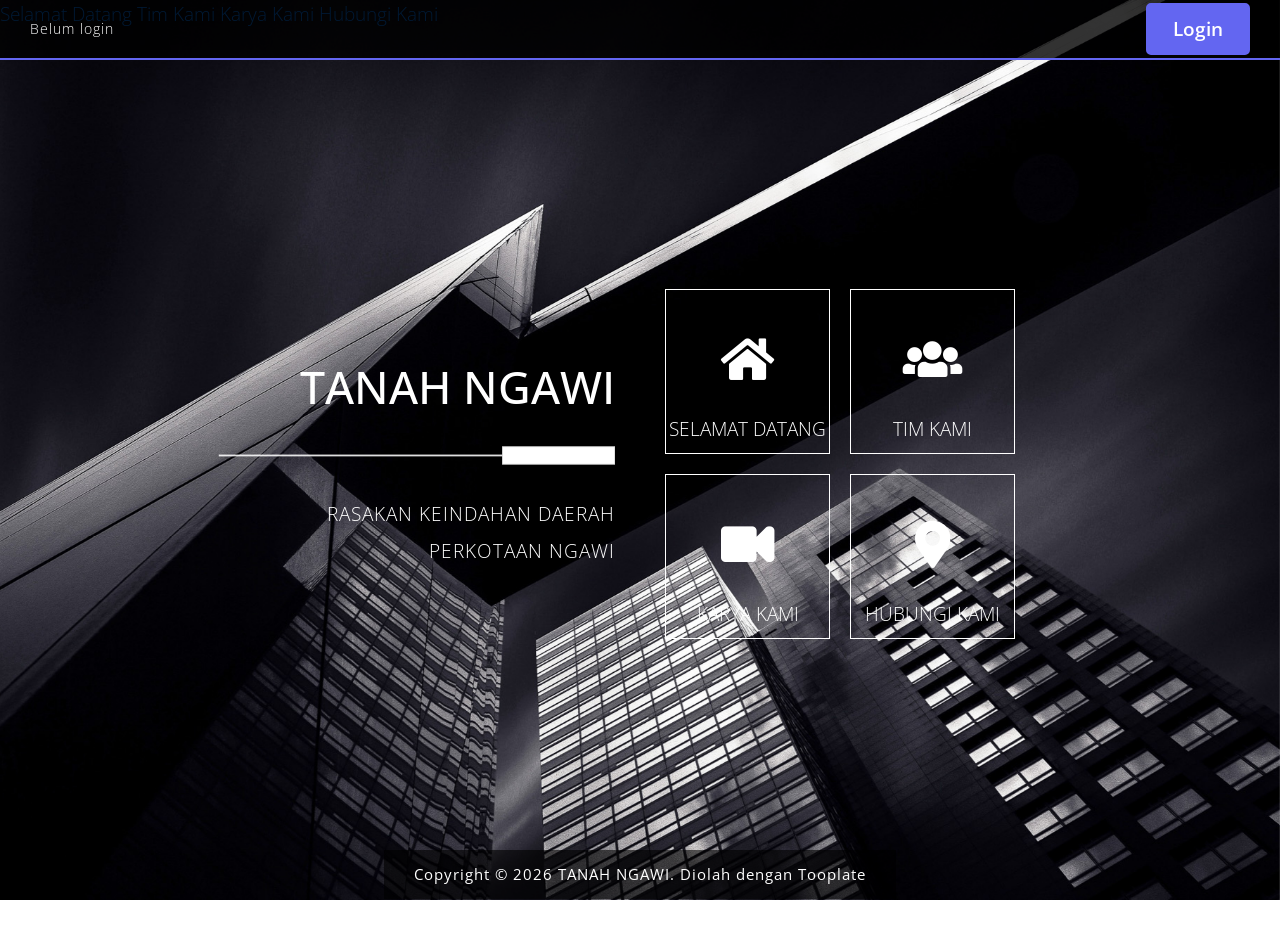
==== commit 89a1880c: "Move login button to fixed top navbar - visible and clickable" ====
--- a/index.html
+++ b/index.html
@@ -20,20 +20,104 @@
     <link rel="stylesheet" type="text/css" href="slick/slick-theme.css"/>
     <link rel="stylesheet" href="css/tooplate-style.css">                               <!-- Templatemo style -->
 
+    <style>
+        /* Top Auth Bar */
+        .top-auth-bar {
+            position: fixed;
+            top: 0;
+            right: 0;
+            left: 0;
+            height: 60px;
+            background: rgba(0, 0, 0, 0.8);
+            display: flex;
+            align-items: center;
+            justify-content: space-between;
+            padding: 0 30px;
+            z-index: 1000;
+            border-bottom: 2px solid #6366f1;
+        }
+
+        .top-auth-bar #userInfo {
+            color: white;
+            font-size: 14px;
+            margin: 0;
+        }
+
+        .top-auth-bar a.login-btn-top {
+            background: #6366f1;
+            color: white;
+            padding: 10px 25px;
+            border-radius: 5px;
+            text-decoration: none;
+            font-weight: 600;
+            transition: all 0.3s ease;
+            cursor: pointer;
+            border: 2px solid #6366f1;
+            display: inline-block;
+        }
+
+        .top-auth-bar a.login-btn-top:hover {
+            background: #4f46e5;
+            border-color: #4f46e5;
+            transform: scale(1.05);
+        }
+
+        .top-auth-bar button.logout-btn-top {
+            background: #ef4444;
+            color: white;
+            padding: 10px 25px;
+            border-radius: 5px;
+            border: 2px solid #ef4444;
+            font-weight: 600;
+            cursor: pointer;
+            transition: all 0.3s ease;
+            display: none;
+        }
+
+        .top-auth-bar button.logout-btn-top:hover {
+            background: #dc2626;
+            border-color: #dc2626;
+            transform: scale(1.05);
+        }
+
+        /* Adjust main content padding */
+        #tm-wrap {
+            padding-top: 70px;
+        }
+
+        @media (max-width: 600px) {
+            .top-auth-bar {
+                height: auto;
+                flex-direction: column;
+                padding: 10px 15px;
+                gap: 10px;
+            }
+            
+            #tm-wrap {
+                padding-top: 80px;
+            }
+        }
+    </style>
+
     <script>document.documentElement.className="js";var supportsCssVars=function(){var e,t=document.createElement("style");return t.innerHTML="root: { --tmp-var: bold; }",document.head.appendChild(t),window.getComputedStyle(document.documentElement).getPropertyValue("--tmp-var")}()</script>
     
 </head>
 
 <body>
+    <!-- Top Auth Bar -->
+    <div class="top-auth-bar">
+        <p id="userInfo" style="margin: 0; flex: 1;">Belum login</p>
+        <div>
+            <a href="login/index.html" id="loginLink" class="login-btn-top">Login</a>
+            <button onclick="logout()" class="logout-btn-top" id="logoutBtn">Logout</button>
+        </div>
+    </div>
+
     <nav class="nav-main">
         <a href="#welcome">Selamat Datang</a>
         <a href="#team">Tim Kami</a>
         <a href="#work">Karya Kami</a>
         <a href="#contact">Hubungi Kami</a>
-        <p id="userInfo">Belum login</p>
-        <div id="authArea">
-            <button onclick="goLogin()" class="nav-cta">Login</button>
-        </div>
     </nav>
 
     <div id="tm-bg"></div>
@@ -133,9 +217,7 @@
                                                 <div class="row">
                                                     <div class="col-12">
                                                         <div class="p-sm-4 p-2 tm-img-container">
-                                                            <div class="tm-img-slider" id="tmImgSlider" style="position: relative; padding-bottom: 56.25%; height: 0; overflow: hidden;">
-                                                                <iframe width="100%" height="400" src="https://www.youtube.com/embed/dQw4w9WgXcQ" title="Keindahan Ngawi" frameborder="0" allow="accelerometer; autoplay; clipboard-write; encrypted-media; gyroscope; picture-in-picture; web-share" referrerpolicy="strict-origin-when-cross-origin" allowfullscreen style="position: absolute; top: 0; left: 0; width: 100%; height: 100%;"></iframe>
-                                                            </div>
+                                                            <iframe width="100%" height="400" src="https://www.youtube.com/embed/dQw4w9WgXcQ" title="Keindahan Ngawi" frameborder="0" allow="accelerometer; autoplay; clipboard-write; encrypted-media; gyroscope; picture-in-picture; web-share" referrerpolicy="strict-origin-when-cross-origin" allowfullscreen></iframe>
                                                         </div>  
                                                     </div>
                                                 </div>
@@ -165,9 +247,7 @@
                                                 </div>
                                                 <div class="row">
                                                     <div class="col-12">
-                                                        <div class="p-sm-4 p-2" style="position: relative; padding-bottom: 56.25%; height: 0; overflow: hidden;">
-                                                            <iframe src="https://www.google.com/maps/embed?pb=!1m18!1m12!1m3!1d3954.409563832087!2d111.44970391408695!3d-7.399319274218624!2m3!1f0!2f0!3f0!3m2!1i1024!2i768!4f13.1!3m3!1m2!1s0x2e79f0f0f0f0f0f1%3A0x1f1f1f1f1f1f1f1f!2sNgawi%2C%20East%20Java!5e0!3m2!1sen!2sid!4v1234567890123" width="100%" height="400" style="border:0; position: absolute; top: 0; left: 0; width: 100%; height: 100%;" allowfullscreen="" loading="lazy" referrerpolicy="no-referrer-when-downgrade"></iframe>
-                                                        </div>
+                                                        <iframe src="https://www.google.com/maps/embed?pb=!1m18!1m12!1m3!1d3954.409563832087!2d111.44970391408695!3d-7.399319274218624!2m3!1f0!2f0!3f0!3m2!1i1024!2i768!4f13.1!3m3!1m2!1s0x2e79f0f0f0f0f0f1%3A0x1f1f1f1f1f1f1f1f!2sNgawi%2C%20East%20Java!5e0!3m2!1sen!2sid!4v1234567890123" width="100%" height="400" style="border:0;" allowfullscreen="" loading="lazy" referrerpolicy="no-referrer-when-downgrade"></iframe>
                                                         <div style="margin-top: 20px;">
                                                             <h4>Informasi Kontak:</h4>
                                                             <p><strong>Email:</strong> info@ngawi.com</p>
@@ -225,9 +305,29 @@
             $('.tm-current-year').text(new Date().getFullYear());  // Update year in copyright           
         });
 
+        // Auth functions
+        function logout() {
+            localStorage.removeItem("username");
+            location.reload();
+        }
+
+        // Check login status
+        document.addEventListener("DOMContentLoaded", function () {
+            const user = localStorage.getItem("username");
+            const userInfo = document.getElementById("userInfo");
+            const loginLink = document.getElementById("loginLink");
+            const logoutBtn = document.getElementById("logoutBtn");
+
+            if (user && userInfo) {
+                userInfo.innerText = "Halo, " + user;
+                loginLink.style.display = "none";
+                logoutBtn.style.display = "inline-block";
+            }
+        });
+
     </script>             
     </footer>
     <script src="js/main.js"></script>
     <script src="login/js/welcome.js"></script>
 </body>
-</html>+</html>
